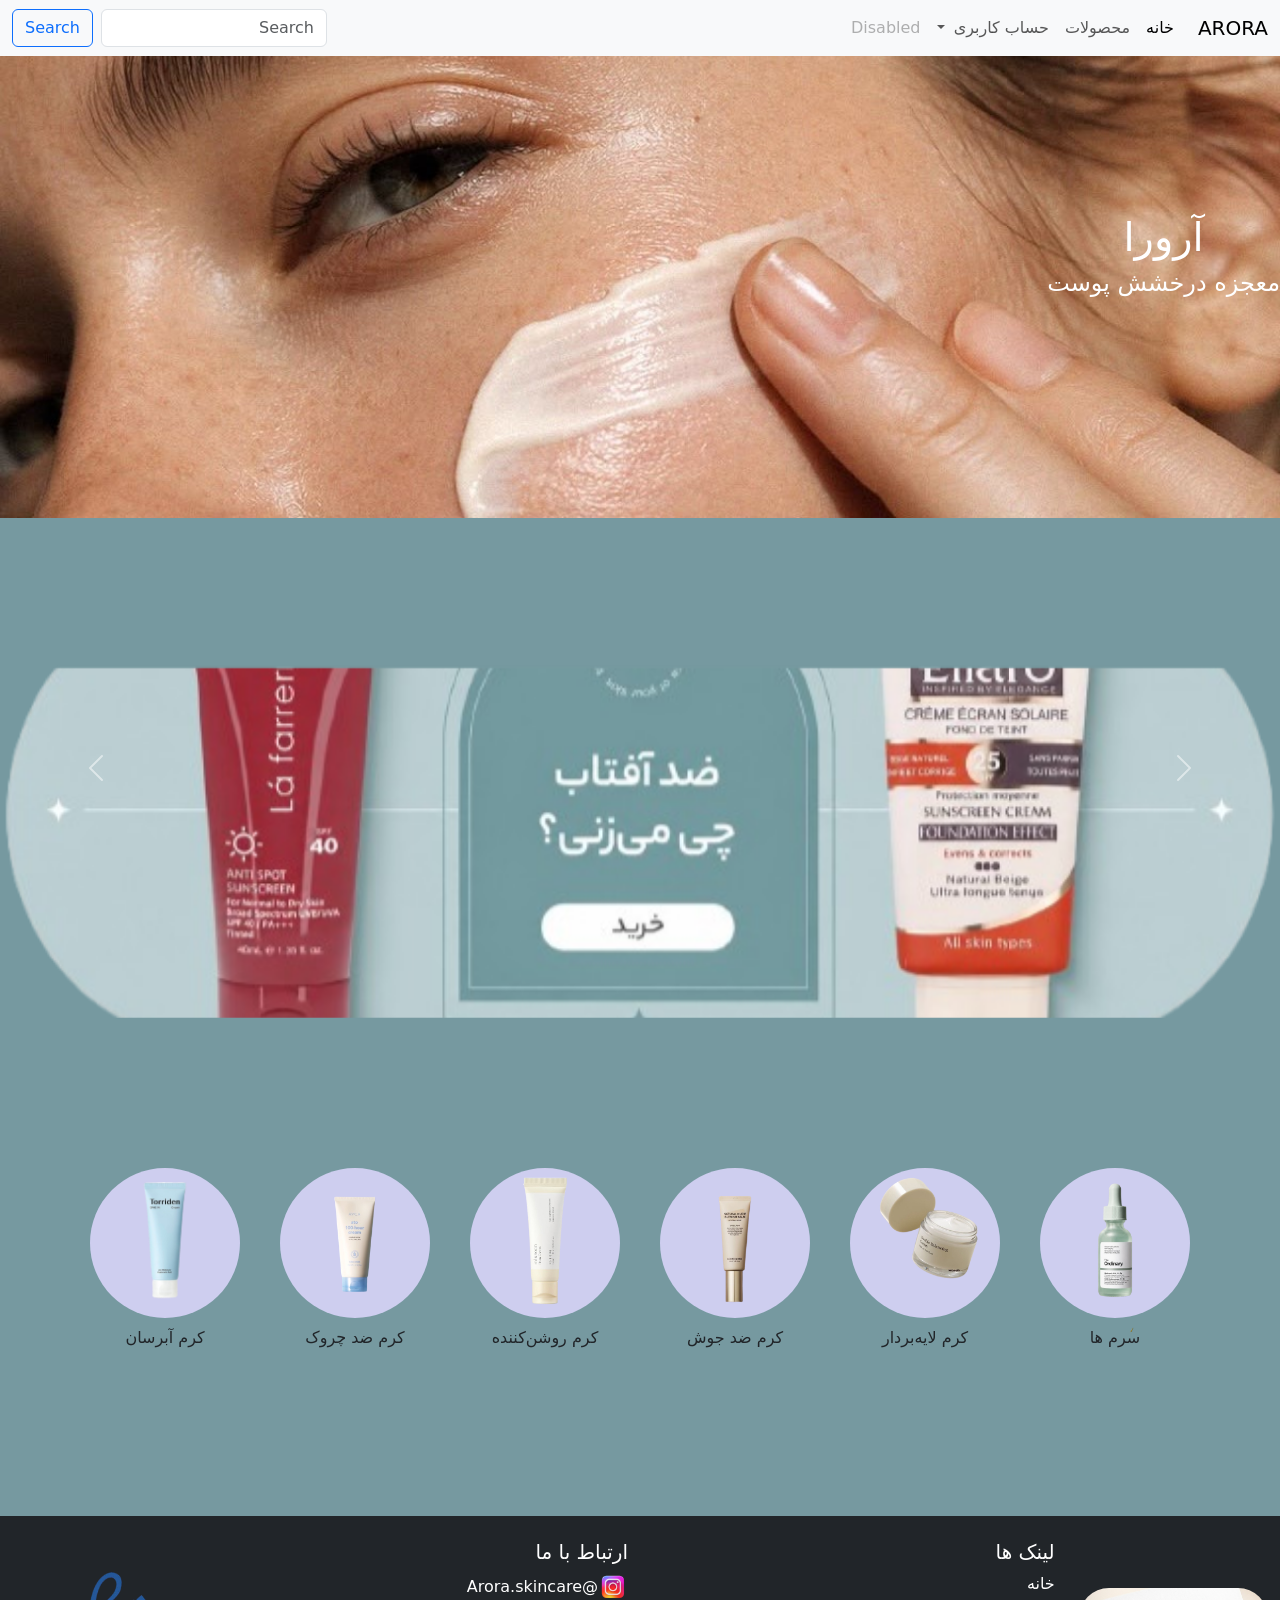
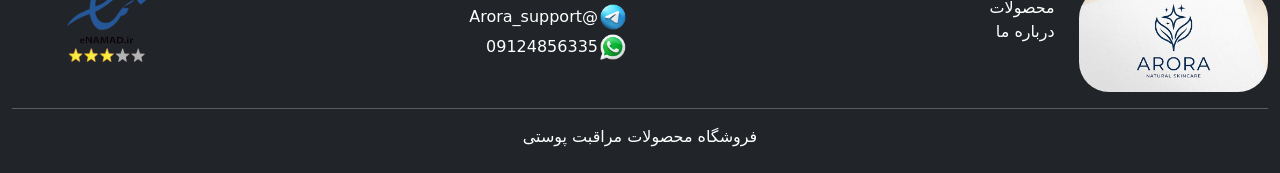
==== arora-new/arora.html @ a8d1b44c "new arora" ====
<!DOCTYPE html>
<html lang="fa" dir="rtl">
<head>
    <meta charset="UTF-8">
    <meta name="viewport" content="width=device-width, initial-scale=1.0">
    <title>Document</title>
    <link rel="stylesheet" href="bootstrap/css/bootstrap.rtl.min.css" >
    <link rel="stylesheet" href="css/arora.css">
     
</head>
<body>
    <nav class="navbar navbar-expand-lg bg-body-tertiary fixed-top ">
  <div class="container-fluid ">
    <a class="navbar-brand" href="#">ARORA</a>
    <button class="navbar-toggler" type="button" data-bs-toggle="collapse" data-bs-target="#navbarSupportedContent" aria-controls="navbarSupportedContent" aria-expanded="false" aria-label="Toggle navigation">
      <span class="navbar-toggler-icon"></span>
    </button>
    <div class="collapse navbar-collapse " id="navbarSupportedContent">
      <ul class="navbar-nav me-auto mb-2 mb-lg-0">
        <li class="nav-item">
          <a class="nav-link active" aria-current="page" href="#">خانه</a>
        </li>
        <li class="nav-item">
          <a class="nav-link" href="#">محصولات</a>
        </li>
        <li class="nav-item dropdown">
          <a class="nav-link dropdown-toggle" href="#" role="button" data-bs-toggle="dropdown" aria-expanded="false">
            حساب کاربری
          </a>
          <ul class="dropdown-menu">
            <li><a class="dropdown-item" href="#">سفارش ها</a></li>
            <li><a class="dropdown-item" href="#">سبد خرید</a></li>
            <li><hr class="dropdown-divider"></li>
            <li><a class="dropdown-item" href="#">تماس با ما</a></li>
          </ul>
        </li>
        <li class="nav-item">
          <a class="nav-link disabled" aria-disabled="true">Disabled</a>
        </li>
      </ul>
      <form class="d-flex" role="search">
        <input class="form-control me-2" type="search" placeholder="Search" aria-label="Search"/>
        <button class="btn btn-outline-primary" type="submit">Search</button>
      </form>
    </div>
  </div>
</nav>
<div class="container-fluid p-0 position-relative">
    <img src="images/cream2.jpeg" class="img-fluid w-100">
    <div class="position-absolute text-center translate-middle-y start-0 top-50 text-white ">
      <h1>آرورا</h1>
      <h4>معجزه درخشش پوست</h4>
    </div>
</div>

<div id="carouselExample" class="carousel slide">
  <div class="carousel-inner ">
    <div class="carousel-item active">
      <img src="images/sun.png" class="d-block w-100" alt="...">
    </div>
    <div class="carousel-item">
      <img src="images/vitamin.png" class="d-block w-100" alt="...">
    </div>
  </div>
  <button class="carousel-control-prev  " type="button" data-bs-target="#carouselExample" data-bs-slide="prev">
    <span class="carousel-control-prev-icon" aria-hidden="true"></span>
    <span class="visually-hidden">Previous</span>
  </button>
  <button class="carousel-control-next" type="button" data-bs-target="#carouselExample" data-bs-slide="next">
    <span class="carousel-control-next-icon" aria-hidden="true"></span>
    <span class="visually-hidden">Next</span>
  </button>
</div>

<div class="container mx-auto">
  <div class="row text-center " id="pro">
    <div class="col-4 col-lg-2">
      <div class="rounded-circle  p-3 mx-auto d-flex align-items-center justify-content-center product-circle" style="background-color: rgb(206, 206, 239);">
        <img src="images/pro8.png" class="img-fluid " >
      </div>
      <p class="mt-2">سرم ها</p>
    </div>

    <div class="col-4 col-lg-2">
      <div class="rounded-circle p-3 mx-auto d-flex align-items-center justify-content-center product-circle" style=" background-color: rgb(206, 206, 239);">
        <img src="images/pro7.png" class="img-fluid " >
      </div>
      <p class="mt-2">کرم لایه‌بردار</p>
    </div>

    <div class="col-4 col-lg-2">
      <div class="rounded-circle  p-3 mx-auto d-flex align-items-center justify-content-center product-circle" style=" background-color: rgb(206, 206, 239);">
        <img src="images/pro5.png" class="img-fluid">
      </div>
      <p class="mt-2">کرم ضد جوش</p>
    </div>

    <div class="col-4 col-lg-2">
      <div class="rounded-circle  p-3 mx-auto d-flex align-items-center justify-content-center product-circle" style=" background-color: rgb(206, 206, 239);">
        <img src="images/pro6.png" class="img-fluid" >
      </div>
      <p class="mt-2">کرم روشن‌کننده</p>
    </div>

    <div class="col-4 col-lg-2">
      <div class="rounded-circle  p-3 mx-auto d-flex align-items-center justify-content-center product-circle" style=" background-color: rgb(206, 206, 239);">
        <img src="images/pro1.png" class="img-fluid" >
      </div>
      <p class="mt-2">کرم ضد چروک</p>
    </div>

    <div class="col-4 col-lg-2">
      <div class="rounded-circle p-3 mx-auto d-flex align-items-center justify-content-center product-circle" style="background-color: rgb(206, 206, 239);">
        <img src="images/pro2.png" class="img-fluid">
      </div>
      <p class="mt-2">کرم آبرسان</p>
    </div>

  </div>
</div>

<footer class="bg-dark text-white py-4 ">
  <div class="container-fluid ">
    <div class="row">

      <div class="col-md-2 col-3 pt-5">
        <img src="images/arora.jpeg" class=" logo img-fluid" >
      </div>

      <div class="col-md-4 col-4">
        <h5>لینک ها</h5>
        <ul class="list-unstyled">
          <li><a href="#" class="text-white text-decoration-none">خانه</a></li>
          <li><a href="#" class="text-white text-decoration-none">محصولات</a></li>
          <li><a href="#" class="text-white text-decoration-none">درباره ما</a></li>
        </ul>
      </div>

      <div class="col-md-4 col-4">
        <h5>ارتباط با ما</h5>
        <ul class="list-unstyled">
       <li><a href="#" class="text-decoration-none text-white"><img src="images/instagram.png" class="contact img-fluid">@Arora.skincare</a></li>
       <li><a href="#" class="text-decoration-none text-white"><img src="images/telegram1.png" class="contact img-fluid">@Arora_support</a></li> 
       <li><a href="#" class="text-decoration-none text-white"><img src="images/whatsapp1.png" class="contact img-fluid">09124856335</a></li> 
        </ul>
      </div>
      <div class="col-md-2 col-5 mt-4 px-5">
        <img src="images/enamad.png" class="img-fluid">
      </div>

    </div>

    <hr>

    <p class="text-center mb-0">
     فروشگاه محصولات مراقبت پوستی
    </p>
  </div>
</footer>





  
    <script src="https://cdn.jsdelivr.net/npm/bootstrap@5.3.8/dist/js/bootstrap.bundle.min.js"
     integrity="sha384-FKyoEForCGlyvwx9Hj09JcYn3nv7wiPVlz7YYwJrWVcXK/BmnVDxM+D2scQbITxI"
     crossorigin="anonymous"></script>
</body>
</html>
---- arora-new/css/arora.css ----
body{
    background-color: rgb(118, 153, 160);
    
}

.carousel-item img{
    height:200px;
    margin-top: 150px;
    object-fit: cover;
}

@media(min-width:700px){
    
        .carousel-item img{
            height: 350px;
            
    }
}
.logo{
     border-radius: 30px;
     object-fit: cover;
    }

.contact{
    width:30px;
    height:30px;
}

#pro{
    margin-top: 150px;
    margin-bottom: 150px;
 }
 .product-circle{
    width: 100px;
    height: 100px;
 }

 @media(min-width:700px){
    .product-circle{
        width: 150px;
    height: 150px;

    }
 }
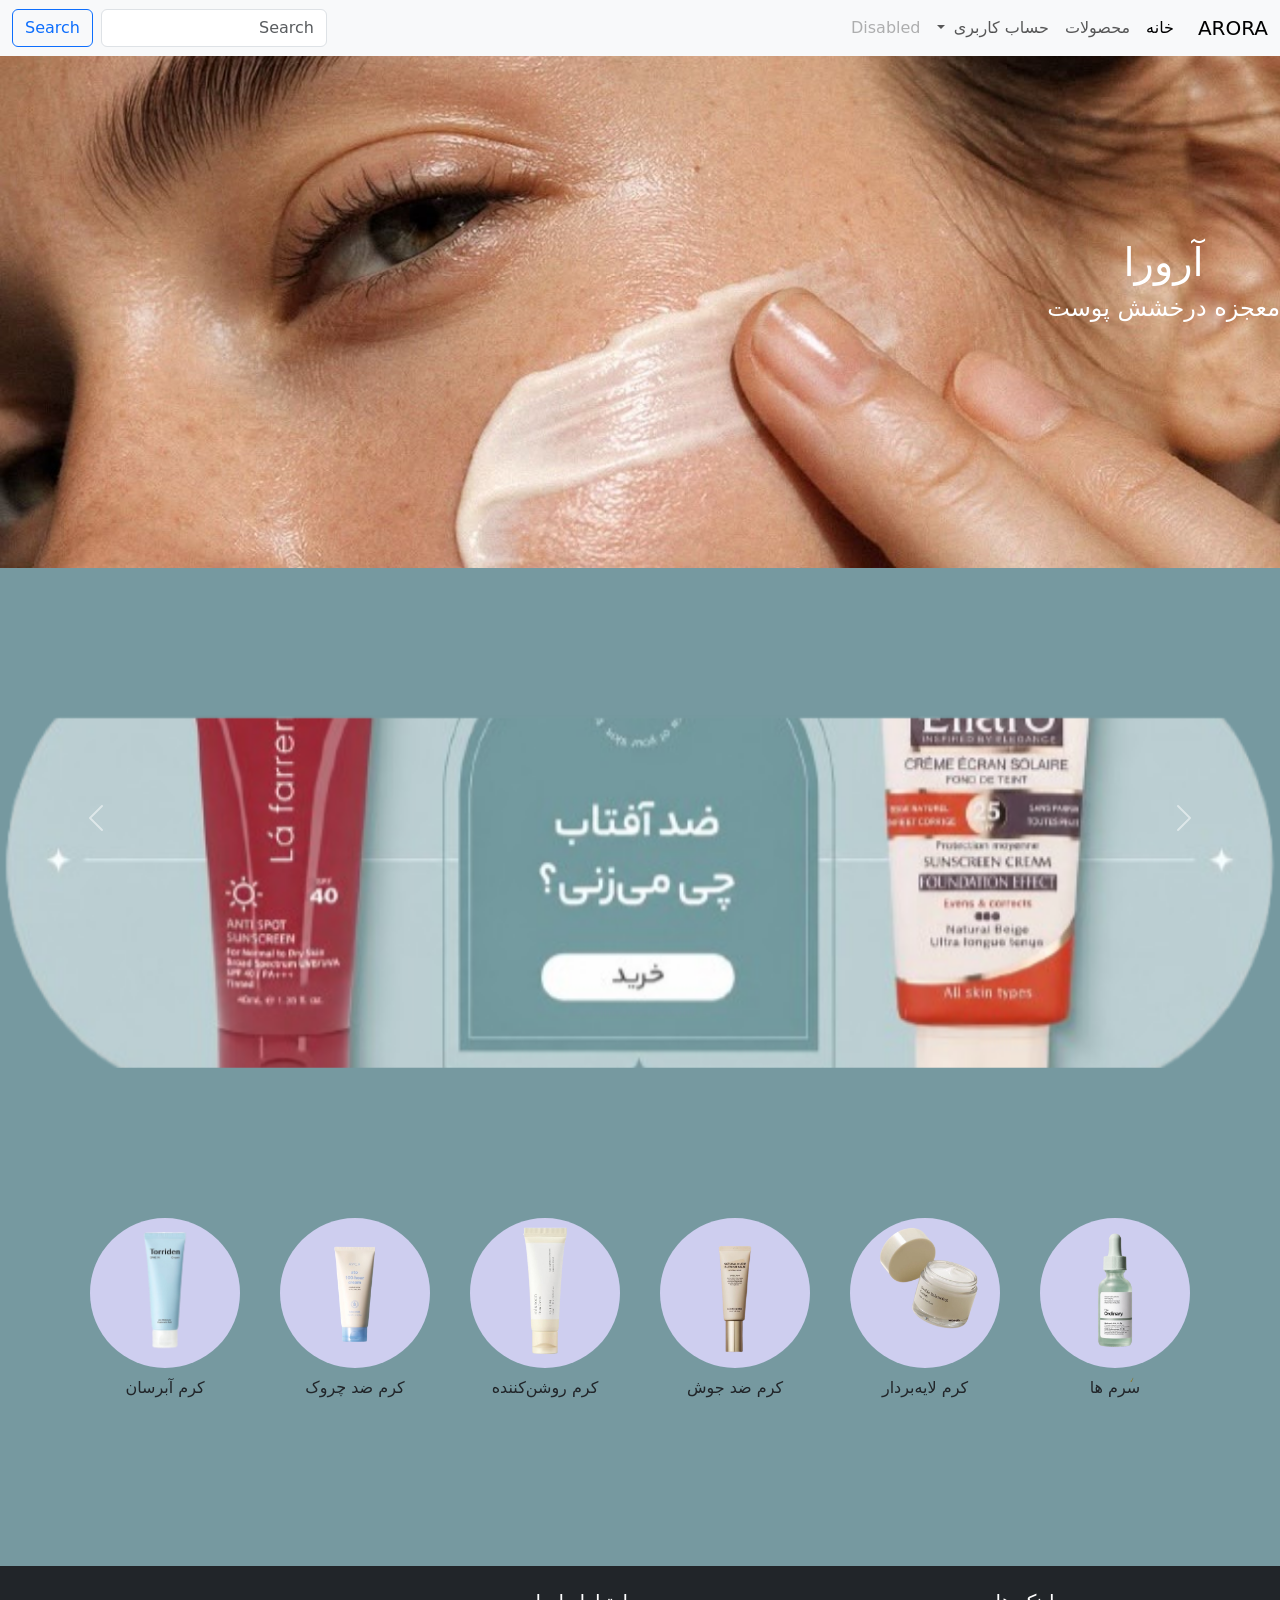
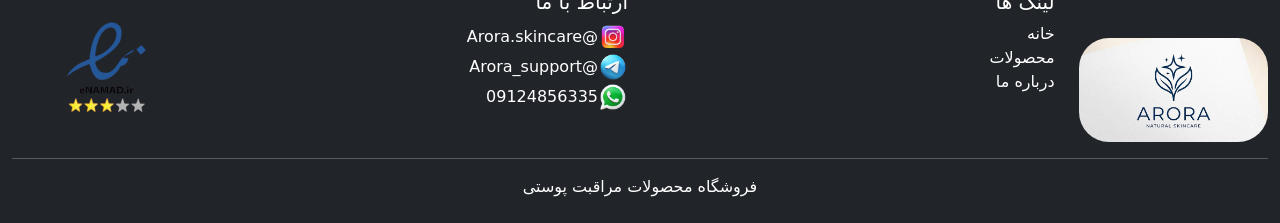
==== commit 0ad4cd88: "update html margin" ====
--- a/arora-new/arora.html
+++ b/arora-new/arora.html
@@ -8,6 +8,7 @@
     <link rel="stylesheet" href="css/arora.css">
      
 </head>
+<!--try -->
 <body>
     <nav class="navbar navbar-expand-lg bg-body-tertiary fixed-top ">
   <div class="container-fluid ">
@@ -46,7 +47,7 @@
   </div>
 </nav>
 <div class="container-fluid p-0 position-relative">
-    <img src="images/cream2.jpeg" class="img-fluid w-100">
+    <img src="images/cream2.jpeg" class="img-fluid w-100" style="margin-top:50px;">
     <div class="position-absolute text-center translate-middle-y start-0 top-50 text-white ">
       <h1>آرورا</h1>
       <h4>معجزه درخشش پوست</h4>
